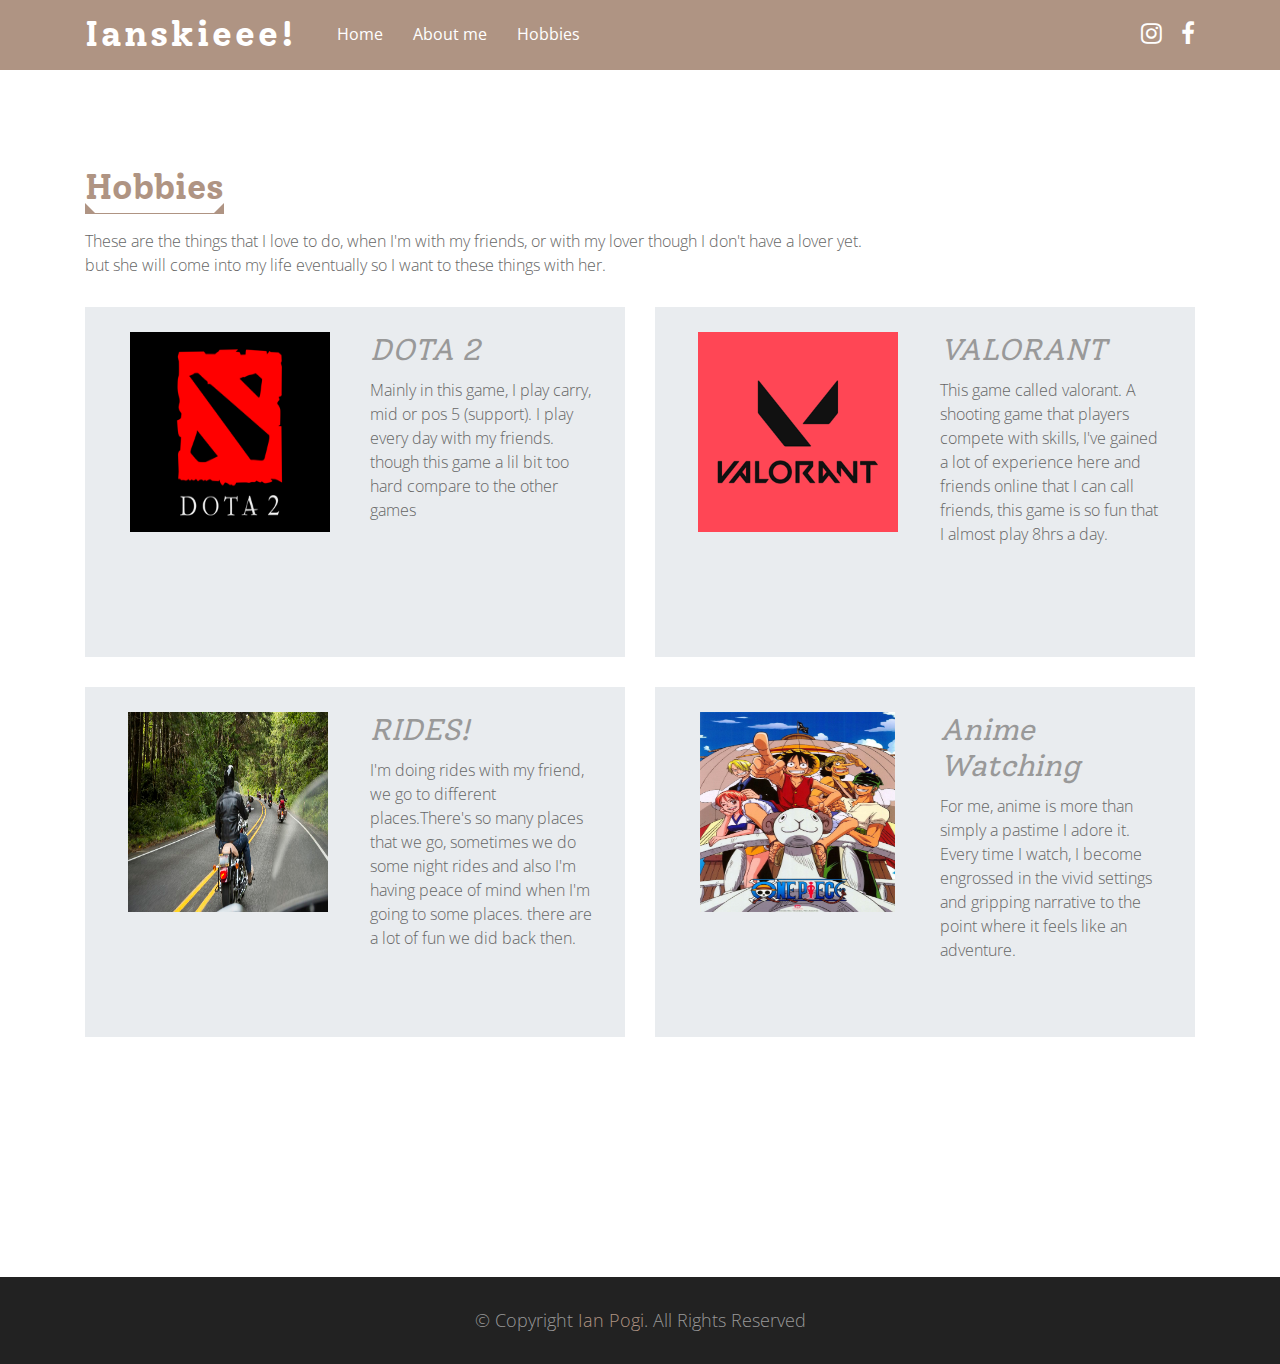
==== hobby.html @ 1df6bf1a "ian website" ====
<!DOCTYPE html>
<html lang="en">
<head>
    <meta charset="UTF-8">
    <meta name="viewport" content="width=device-width, initial-scale=1.0">
    <title>Hobbies</title>
    <link href="img/favicon.ico" rel="icon">
    <link href="https://fonts.googleapis.com/css?family=Open+Sans:300,400|Solway:400,700&display=swap" rel="stylesheet">
    <link href="https://stackpath.bootstrapcdn.com/bootstrap/4.4.1/css/bootstrap.min.css" rel="stylesheet">
    <link href="https://stackpath.bootstrapcdn.com/font-awesome/4.7.0/css/font-awesome.min.css" rel="stylesheet">
    <link href="lib/owlcarousel/assets/owl.carousel.min.css" rel="stylesheet">
    <link href="lib/lightbox/css/lightbox.min.css" rel="stylesheet">
    <link href="css/style.css" rel="stylesheet">
</head>
<body>
    <div class="header">
        <div class="container">
    
            <div class="logo pull-left">
                <h1><a href="index.html">Ianskieee!</a></h1>
            </div>
    
            <nav id="nav-menu-container">
                <ul class="nav-menu">
                    <li><a href="index.html">Home</a></li>  
                    <li><a href="about.html">About me</a></li>
                    <li><a href="hobby.html">Hobbies</a></li>
                </ul>
            </nav>
    
            <nav class="nav social-nav pull-right d-none d-lg-inline">
                <a href="https://www.instagram.com/ian_lrn1/" target="_blank"><i class="fa fa-instagram"></i></a> 
                <a href="https://www.facebook.com/Yanyanlrn" target="_blank"><i class="fa fa-facebook"></i></a> 
            </nav>
        </div>
    </div>
    <div class="hobby" id="hobby">
        <div class="container">
            <header class="section-header">
                <br>
                <br>
                <br>
                <br>
                <h3>Hobbies</h3>
                <p>
                    These are the things that I love to do, when I'm with my friends, or with my lover though I don't have a lover yet. but she will come into my life eventually
                    so I want to these things with her.
                </p>
            </header>
            <div class="row gap-2">
                <div class="col-md-6 d-flex align-items-center">
                    <div class="exp-column">
                        <div class="row">
                            <div class="col-md-6  d-flex justify-content-center">
                                <div class="container">
                                    <img src="img/Dota2.png" class="hobby-img">
                                </div>
                            </div>
                            <div style="height: 300px;" class="col-md-6">
                                <h4 class="exp-designation" style="font-size: 30px;">DOTA 2</h4>
                                <p class="exp-detail">
                                    Mainly in this game, I play carry, mid or pos 5 (support). I play every day with my friends. though this
                                    game a lil
                                    bit too hard
                                    compare to the other games
                                </p>
                            </div>
                        </div>
                    </div> 
                </div>

                <div class="col-md-6 d-flex align-items-center">
                    <div class="exp-column">
                        <div class="row">
                            <div class="col-md-6">
                                <div class="container d-flex justify-content-center">
                                    <img src="img/valorant.png" class="hobby-img">
                                </div>
                            </div>
                            <div style="height: 300px;"class="col-md-6">
                                <h4 class="exp-designation" style="font-size: 30px;">VALORANT</h4>
                                <p class="exp-detail">
                                    This game called valorant. A shooting game that players compete with skills, I've gained a lot of experience here
                                    and friends online that I can call friends, this game is so fun that I almost play 8hrs a day.
                                </p>
                            </div>
                        </div>
                    </div>
                </div>

                <div class="col-md-6 d-flex align-items-center">
                    <div class="exp-column">
                        <div class="row">
                            <div class="col-md-6">
                                <div class="container d-flex justify-content-center">
                                    <img src="img/motor.jpg" class="hobby-img">
                                </div>
                            </div>
                            <div style="height: 300px;" class="col-md-6">
                                <h4 class="exp-designation" style="font-size: 30px;">RIDES!</h4>
                                <p class="exp-detail">
                                    I'm doing rides with my friend, we go to different places.There's so many places that we go, sometimes we do some
                                    night rides
                                    and also I'm having peace of mind when I'm going to some places. there are a lot of fun we did back then.
                                </p>
                            </div>
                        </div>
                    </div>
                </div>

                <div class="col-md-6 d-flex align-items-center">
                    <div class="exp-column">
                        <div class="row">
                            <div class="col-md-6">
                                <div class="container d-flex justify-content-center">
                                    <img src="img/onepiece.jpg" class="hobby-img">
                                </div>
                            </div>
                            <div style="height: 300px;" class="col-md-6">
                                <h4 class="exp-designation" style="font-size: 30px;">Anime Watching</h4>
                            <p class="exp-detail">
                                For me, anime is more than simply a pastime I adore it. Every time I watch, I become engrossed in the vivid settings
                                and gripping narrative
                                to the point where it feels like an adventure.
                            </p>
                            </div>
                        </div>
                    </div>
                </div>
                
            </div>
        </div>
    </div>
    <br>
    <br>
    <br>
    <br>
    <br>
    <br>
    <br>
    <br>
    <br>
    <br>
    <div class="footer">
        <div class="container">
            <div class="copyright">
                <p>&copy; Copyright <a href="index.html">Ian Pogi</a>. All Rights Reserved</p>
            </div>
        </div>
    </div>
    <script src="https://code.jquery.com/jquery-3.4.1.min.js"></script>
    <script src="https://stackpath.bootstrapcdn.com/bootstrap/4.4.1/js/bootstrap.bundle.min.js"></script>
    <script src="lib/typed/typed.min.js"></script>
    <script src="lib/easing/easing.min.js"></script>
    <script src="lib/stickyjs/sticky.js"></script>
    <script src="lib/superfish/hoverIntent.js"></script>
    <script src="lib/superfish/superfish.min.js"></script>
    <script src="lib/waypoints/waypoints.min.js"></script>
    <script src="lib/counterup/counterup.min.js"></script>
    <script src="lib/owlcarousel/owl.carousel.min.js"></script>
    <script src="lib/isotope/isotope.pkgd.min.js"></script>
    <script src="lib/lightbox/js/lightbox.min.js"></script>
    <script src="js/main.js"></script>
</body>
</html>
---- css/style.css ----
body {
    color: #666666;
    font-family: 'Open Sans', sans-serif;
    font-weight: 300;
    background: #ffffff;
}

a {
    color: #AF9483;
    transition: 0.5s;
}

a:hover,
a:active,
a:focus {
    color: #666666;
    outline: none;
    text-decoration: none;
}

p {
    padding: 0;
    margin: 0 0 15px 0;
}

h1,
h2,
h3,
h4,
h5,
h6 {
    font-family: 'Solway', serif;
    color: #666666;
    margin: 0 0 15px 0;
    padding: 0;
}

.back-to-top {
    position: fixed;
    display: none;
    background: #AF9483;
    color: #ffffff;
    width: 44px;
    height: 44px;
    text-align: center;
    line-height: 1;
    font-size: 16px;
    border-radius: 50%;
    right: 15px;
    bottom: 15px;
    transition: background 0.5s;
    z-index: 11;
}

.back-to-top i {
    padding-top: 12px;
    color: #ffffff;
}

.exp-more{
    font-size: xx-large;
    font-family: 'Solway', serif;
}

.exp-more:hover{
    color: #AF9483!important;
    text-shadow: 3px 3px 3px black;
}
.top-header {
    display: table;
    position: relative;
    width: 100%;
    height: 100vh;
    background-color: #3533335d;
}

.top-header:after {
    content: '';
    position: absolute;
    width: 100%;
    height: 100%;
    left: 0;
    top: 0;
    background: url(../img/bg.jpg) left top repeat;
    background-size: cover;
    filter: blur(12px);
    -webkit-filter: blur(12px);
    z-index: -1;
}

.top-header .container {
    position: relative;
    text-align: center;
    display: table-cell;
    vertical-align: middle;
    width: 100%;
}

.top-header img {
    height: 200px;
    margin-bottom: 30px;
    border: 15px solid rgba(256, 256, 256, .1);
}

.top-header h1 {
    font-size: 5vw;
    font-weight: 700;
    color: #ffffff;
}

.top-header p {
    display: none;
}

.top-header h2 {
    display: inline-block;
    margin: 0;
    height: 40px;
    font-size: 3vw;
    font-weight: 400;
    color: #ffffff;
}

.top-header .typed-cursor {
    font-size: 3vw;
}

.header {
    background: #AF9483;
    height: 70px;
}

.header .logo {
    margin: 14px 25px 0 0;
}

.header .logo h1 {
    font-size: 36px;
    margin: 0;
    padding: 2px 0;
    line-height: 1;
    font-weight: 700;
    letter-spacing: 3px;
}

.header .logo h1 a,
.header .logo h1 a:hover {
    color: #ffffff;
}

@media (max-width: 768px) {
    .header {
        height: 50px;
    }
    
    .header .logo {
        margin: 10px 0 0 0;
    }
    
    .header .logo h1 {
        padding: 2px 0;
        font-size: 26px;
    }
}

.header .social-nav {
    margin-top: 15px;
}

.header .social-nav a {
    font-size: 24px;
    margin-left: 15px;
    color: #fff;
}

.header .social-nav a:hover {
    color: rgba(255, 255, 255, 0.75);
}

.nav-menu, .nav-menu * {
    margin: 0;
    padding: 0;
    list-style: none;
}

.nav-menu ul {
    position: absolute;
    display: none;
    top: 100%;
    left: 0;
    z-index: 99;
}

.nav-menu li {
    position: relative;
    white-space: nowrap;
}

.nav-menu > li {
    float: left;
}

.nav-menu li:hover > ul,
.nav-menu li.sfHover > ul {
    display: block;
}

.nav-menu ul ul {
    top: 0;
    left: 100%;
}

.nav-menu ul li {
    min-width: 180px;
}

.sf-arrows .sf-with-ul {
    padding-right: 30px;
}

.sf-arrows .sf-with-ul:after {
    content: "\f107";
    position: absolute;
    right: 15px;
    font-family: FontAwesome;
    font-style: normal;
    font-weight: normal;
}

.sf-arrows ul .sf-with-ul:after {
    content: "\f105";
}

#nav-menu-container {
    margin: 0;
}

@media (max-width: 768px) {
    #nav-menu-container {
        display: none;
    }
}

.nav-menu a {
    padding: 22px 15px;
    text-decoration: none;
    display: inline-block;
    color: #ffffff;
    font-weight: 400;
    font-size: 16px;
    outline: none;
}

.nav-menu a:hover,
.nav-menu li:hover > a,
.nav-menu .menu-active > a {
    color: #000000;
}

.nav-menu ul {
    margin: 7px 0 0 15px;
    -webkit-box-shadow: 0px 0px 1px 1px rgba(0, 0, 0, 0.08);
    box-shadow: 0px 0px 1px 1px rgba(0, 0, 0, 0.08);
}

.nav-menu ul li {
    background: #ffffff;
    border-top: 1px solid #f4f4f4;
}

.nav-menu ul li:first-child {
    border-top: 0;
}

.nav-menu ul li:hover {
    background: #AF9483;
    -webkit-transition: 0.3s;
    -o-transition: 0.3s;
    transition: 0.3s;
}

.nav-menu ul li a {
    color: #333333;
    -webkit-transition: none;
    -o-transition: none;
    transition: none;
    padding: 10px 15px;
}

.nav-menu ul li a:hover {
    color: #ffffff;
}

.nav-menu ul ul {
    margin: 0;
}

#mobile-nav-toggle {
    position: fixed;
    right: 0;
    top: 0;
    z-index: 999;
    margin: 8px 10px 0 0;
    border: 0;
    background: none;
    font-size: 24px;
    display: none;
    -webkit-transition: all 0.4s;
    -o-transition: all 0.4s;
    transition: all 0.4s;
    outline: none;
    cursor: pointer;
}

#mobile-nav-toggle i {
    color: #fff;
}

@media (max-width: 768px) {
    #mobile-nav-toggle {
        display: inline;
    }
    
    .logo {
        width: 100%;
        text-align: center;
    }
}

#mobile-nav {
    position: fixed;
    top: 0;
    padding-top: 18px;
    bottom: 0;
    z-index: 998;
    background: rgba(0, 0, 0, 0.9);
    left: -260px;
    width: 260px;
    overflow-y: auto;
    -webkit-transition: 0.4s;
    -o-transition: 0.4s;
    transition: 0.4s;
}

#mobile-nav ul {
    padding: 0;
    margin: 0;
    list-style: none;
}

#mobile-nav ul li {
    position: relative;
}

#mobile-nav ul li a {
    color: #ffffff;
    font-size: 16px;
    overflow: hidden;
    padding: 10px 22px 10px 15px;
    position: relative;
    text-decoration: none;
    width: 100%;
    display: block;
    outline: none;
}

#mobile-nav ul li a:hover {
    color: #ffffff;
}

#mobile-nav ul li li {
    padding-left: 30px;
}

#mobile-nav ul .menu-has-children i {
    position: absolute;
    right: 0;
    z-index: 99;
    padding: 15px;
    cursor: pointer;
    color: #ffffff;
}

#mobile-nav ul .menu-has-children i.fa-chevron-up {
    color: #AF9483;
}

#mobile-nav ul .menu-item-active {
    color: #AF9483;
}

#mobile-body-overly {
    width: 100%;
    height: 100%;
    z-index: 997;
    top: 0;
    left: 0;
    position: fixed;
    background: rgba(0, 0, 0, 0.6);
    display: none;
}

body.mobile-nav-active {
    overflow: hidden;
}

body.mobile-nav-active #mobile-nav {
    left: 0;
}

body.mobile-nav-active #mobile-nav-toggle {
    color: #ffffff;
}

.section-header h2,
.section-header h3 {
    display: inline-block;
    color: #AF9483;
    font-size: 35px;
    text-transform: capitalize;
    text-align: left;
    font-weight: 700;
    position: relative;
    padding-bottom: 5px;
    border-bottom: 1px solid #AF9483;
}

.section-header h2::before,
.section-header h3::before {
    content: '';
    position: absolute;
    display: block;
    width: 0;
    height: 0;
    bottom: 0px;
    right: 0;
    border-top: 10px solid;
    border-right: 10px solid;
    border-color: transparent #AF9483;
}

.section-header h2::after,
.section-header h3::after {
    content: '';
    position: absolute;
    display: block;
    width: 0;
    height: 0;
    bottom: 0px;
    left: 0;
    border-top: 10px solid;
    border-left: 10px solid;
    border-color: transparent #AF9483;
}

.section-header p {
    text-align: left;
    padding-bottom: 0px;
}

@media (min-width: 992px) {
    .section-header p {
        width: 70%;
    }
}

.about {
    padding: 60px 0 15px 0;
    position: relative;
}

.about .row {
    margin-bottom: 30px;
}

.about img {
    width: 100%;
}

.about h3 {
    font-size: 18px;
    font-weight: 400;
    margin-bottom: 5px;
}

.about h4 {
    font-size: 16px;
    font-weight: 400;
}

.about p {
    font-size: 16px;
    font-weight: 300;
}

.about a {
    display: inline-block;
    padding: 6px 20px;
    color: #AF9483;
    font-size: 16px;
    font-weight: 400;
    letter-spacing: 1px;
    border: 1px solid #AF9483;
}

.about a:hover {
    color: #ffffff;
    background: #AF9483;
}

.about .skills h3 {
    font-size: 22px;
    font-weight: 700;
    color: #666666;
    margin-bottom: 15px;
}

.about .skill-name {
    position: relative;
    width: 100%;
}

.about .skill-name p {
    display: inline-block;
    margin-bottom: 5px;
    font-size: 16px;
    font-weight: 400;
}

.about .skill-name p:last-child {
    float: right;
}

.about .progress {
    margin-bottom: 15px;
    border-radius: 0;
}

.about .progress .progress-bar {
    background: #AF9483;
    border-radius: 0;
}


.hobby {
    position: relative;
    padding: 0;
}

.hobby .section-header p {
    margin:0;
}

.hobby .exp-column {
    margin-top: 30px;
    padding: 25px 30px;
    background: #e9ecef;
}

.hobby .exp-column::before {
    position: absolute;
    content: "";
    height: 3px;
    top: 30px;
    right: 100%;
    left: 15px;
    background: #AF9483;
}

.hobby .exp-column::after {
    position: absolute;
    content: "";
    height: 3px;
    bottom: 0;
    right: 15px;
    left: 100%;
    background: #AF9483;
}

.hobby .exp-column:hover::before {
    transition: .3s;
    right: 15px;
}

.hobby .exp-column:hover::after {
    transition: .3s;
    left: 15px;
}

.hobby .exp-date {
    margin-bottom: 5px;
    color: #666666;
    font-size: 16px;
    font-weight: 300;
    letter-spacing: 2px;
}

.hobby .exp-date span {
    font-weight: 400;
    font-style: italic;
}

.hobby .exp-company {
    margin-bottom: 0;
    color: #AF9483;
    font-size: 18px;
    font-weight: 400;
}

.hobby .exp-designation {
    margin-bottom: 10px;
    color: #999999;
    font-size: 16px;
    font-weight: 400;
    font-style: italic;
}

.hobby .exp-detail {
    margin-bottom: 0;
}

.hobby-img { 
  width: 200px;
  height: 200px;
  
}


.footer {
    position: relative;
    padding: 30px 0;
    text-align: center;
    background: #222222;
}

.footer .copyright p {
    color: #999999;
    font-size: 18px;
    font-weight: 300;
}

.footer .copyright p:last-child {
    margin: 0;
}
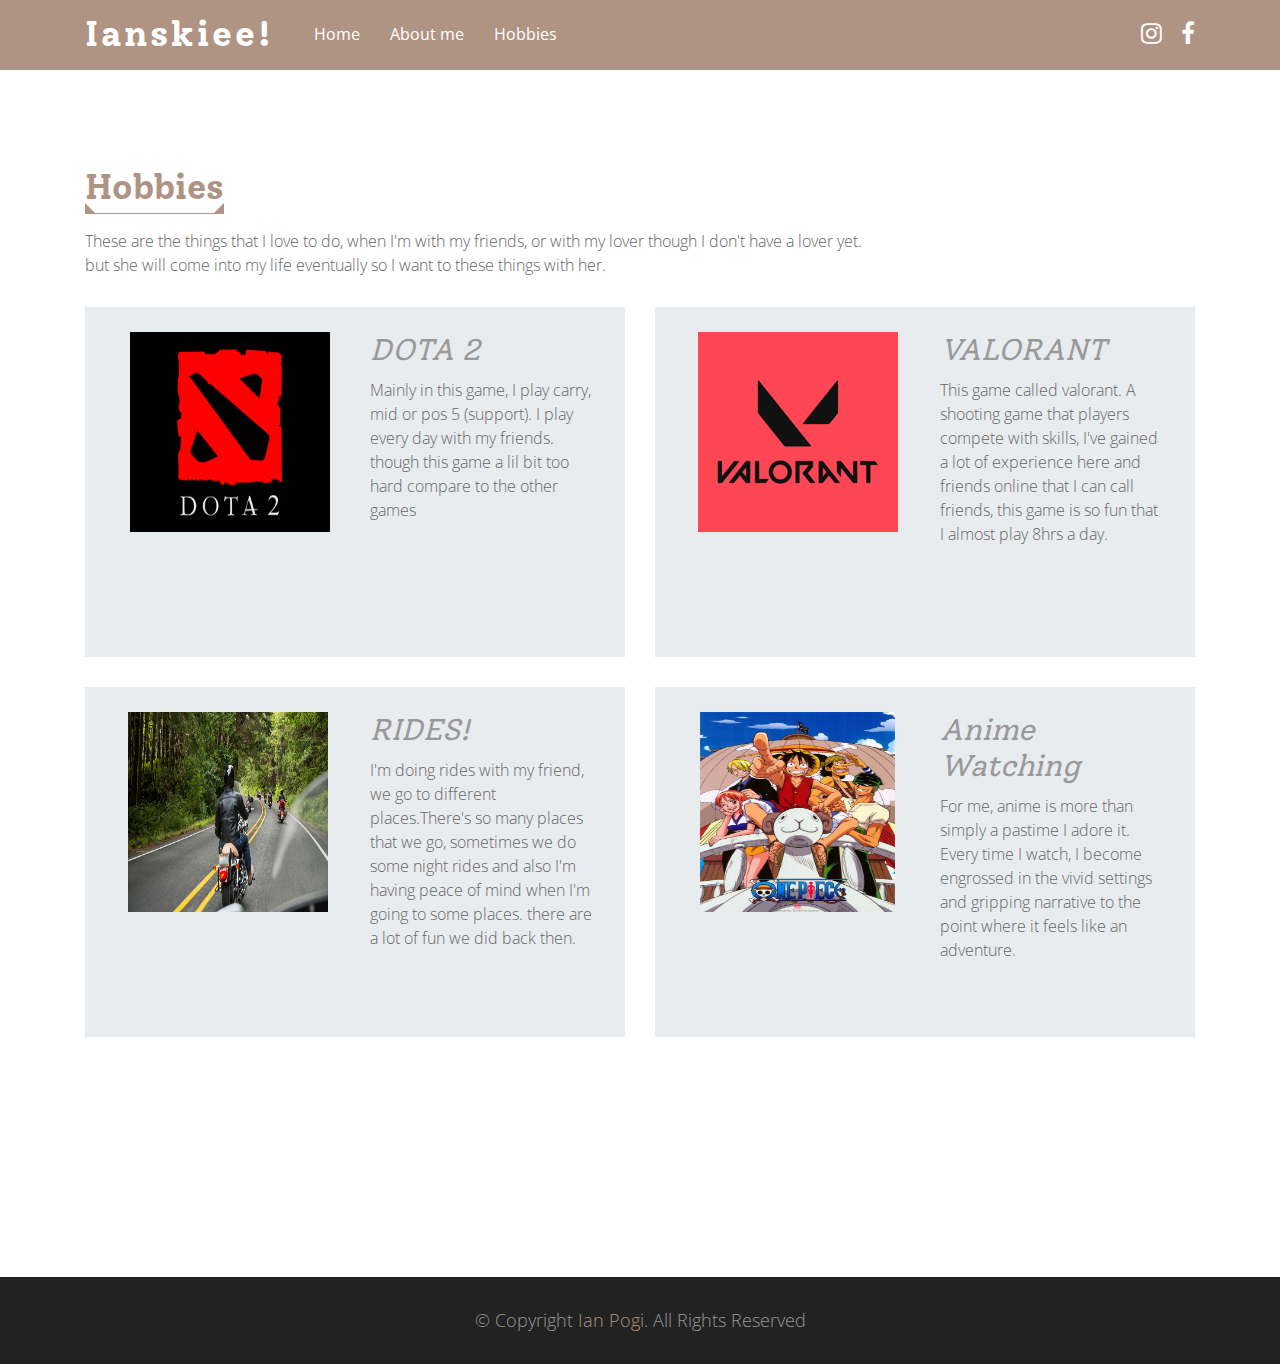
==== commit e0fdc4a3: "small fixes" ====
--- a/hobby.html
+++ b/hobby.html
@@ -17,7 +17,7 @@
         <div class="container">
     
             <div class="logo pull-left">
-                <h1><a href="index.html">Ianskieee!</a></h1>
+                <h1><a href="index.html">Ianskiee!</a></h1>
             </div>
     
             <nav id="nav-menu-container">
